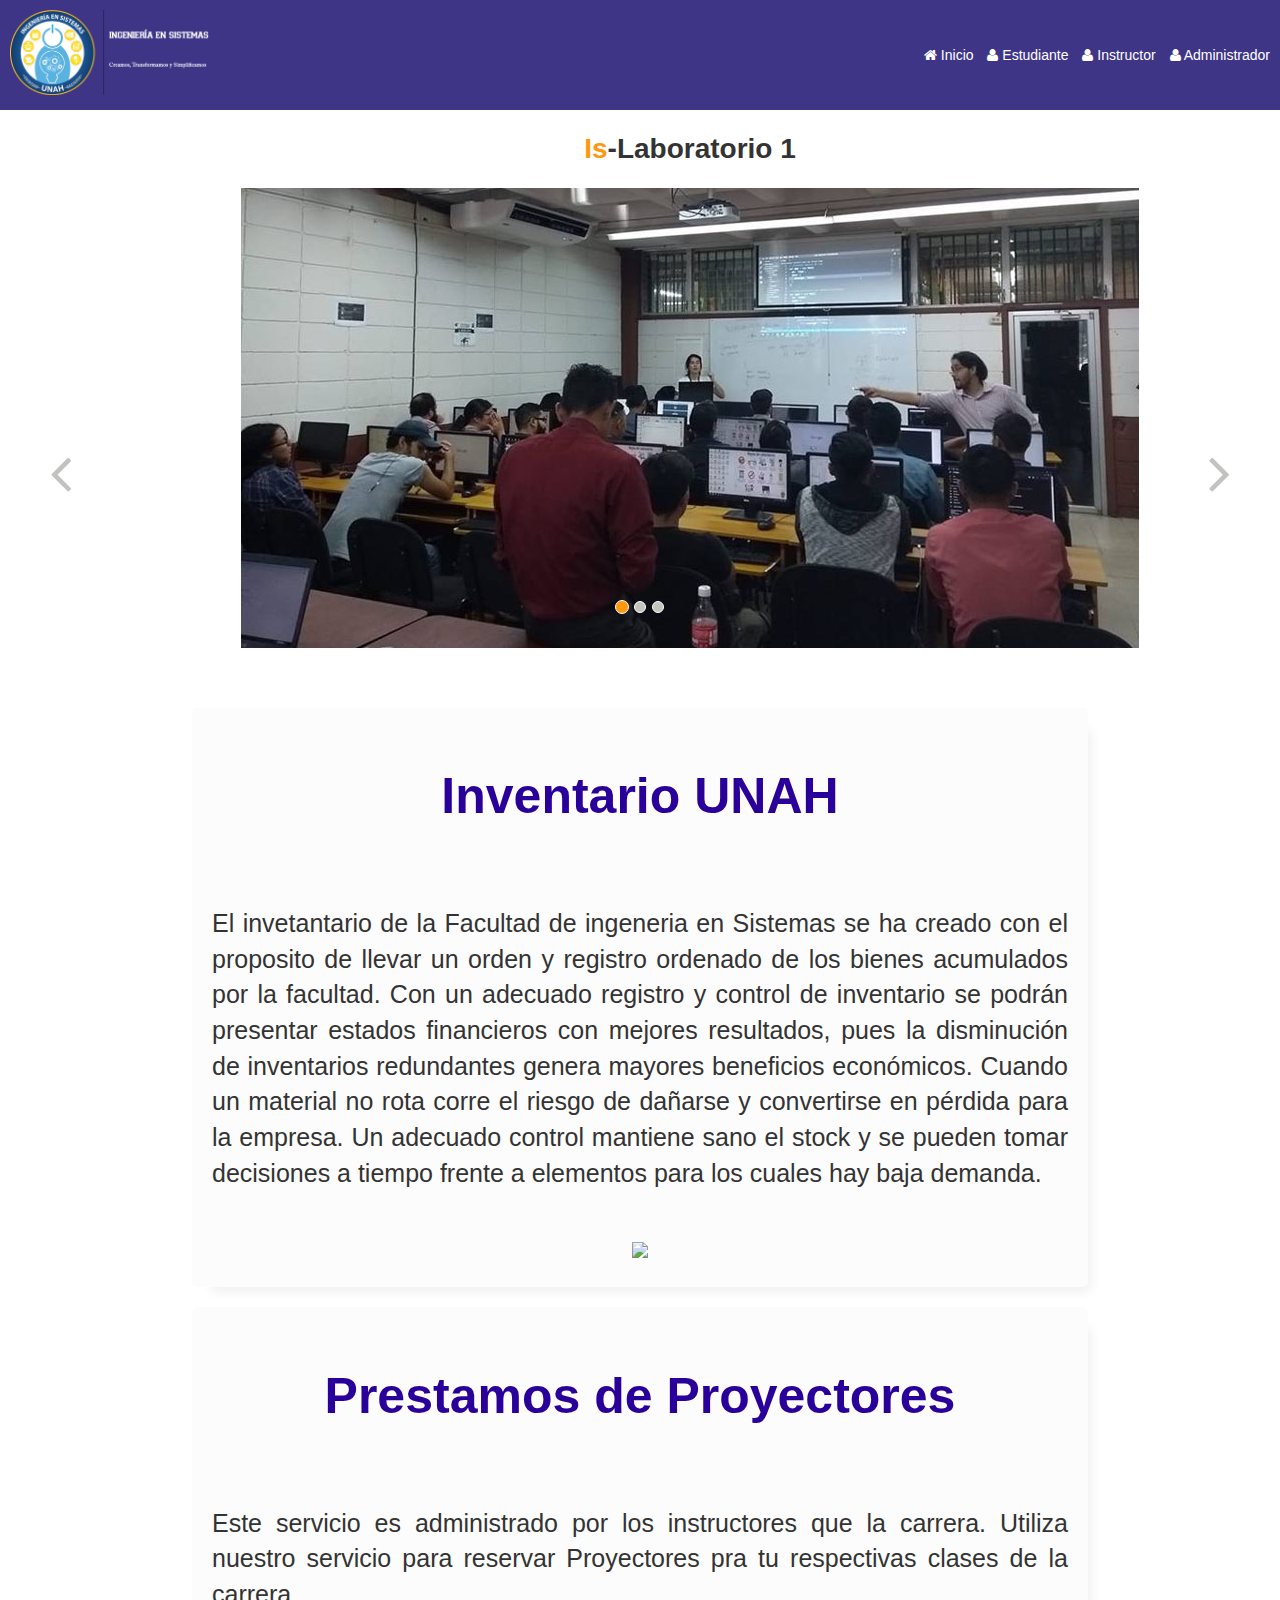
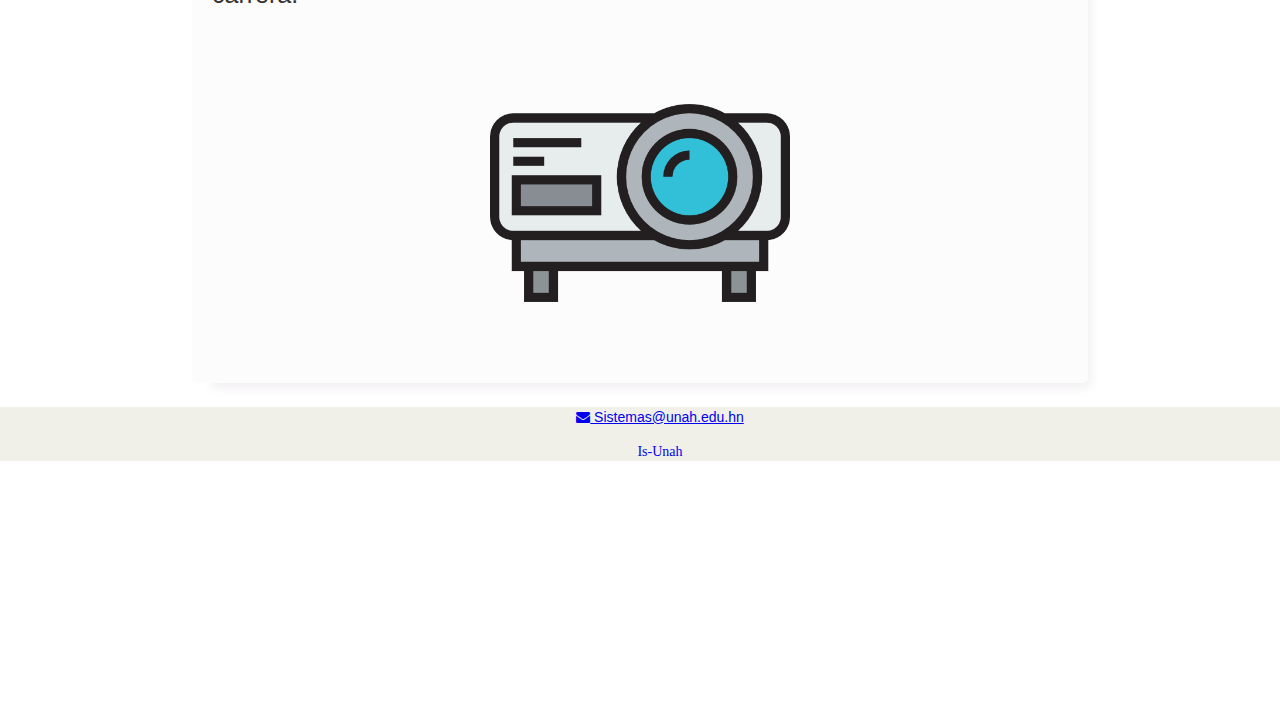
==== index.html @ 3ca426a2 "primer sprint" ====
<!DOCTYPE html>
<html >
<head>
	<meta charset="utf-8">
	<!--Autores: Alexander
			     Hector
				 Tania
				 Dixon
				 Ikser
				 Abigail
				...
			
			-->

    <title> IS | Inventario</title>
    <link href="css/bootstrap.min.css" rel="stylesheet">
    <link href="css/font-awesome.min.css" rel="stylesheet">
	<link href="css/main.css" rel="stylesheet">
	
</head><!--/head-->

<body>
	
	<header>
		<div class="nav-container">
			<nav class="nav-checkbox">
				<a href="#" class="logo">
					<img src="images/iss.png" width="200">
				</a>
				<input id="tab-nav" type="checkbox" class="tab-nav" name="tabs">
				<label for="tab-nav" class="tab-nav-label">Menu</label>
				<ul class="tab-content">
				  <li><a href="#"><i class="fa fa-home"></i> Inicio</a></li>
				  <li><a href="""><i class="fa fa-user"></i> Estudiante</a></li>
				  <li><a href="#"><i class="fa fa-user"></i> Instructor</a></li>
				  <li><a href="#"><i class="fa fa-user"></i> Administrador</a></li>
				</ul>
			</nav>
		</div>
	</header>

	
	<section id="slider"><!--slider-->
		<div class="container">
			<div class="row">
				<div class="col-sm-12">
					<div id="slider-carousel" class="carousel slide" data-ride="carousel">
						<ol class="carousel-indicators">
							<li data-target="#slider-carousel" data-slide-to="0" class="active"></li>
							<li data-target="#slider-carousel" data-slide-to="1"></li>
							<li data-target="#slider-carousel" data-slide-to="2"></li>
						</ol>
						
						<div class="carousel-inner">
							<div class="item active">
								<h1><span>Is</span>-Laboratorio 1</h1>
								<div class="col-sm-8">
									<img src="images/Lab1.jpg" class="lab img-responsive" alt="" />
								</div>
							</div>
							<div class="item">
									<h1><span>Is</span>-Laboratorio 2</h1>
								<div class="col-sm-8">
									<img src="images/Lab2.jpg" class="lab img-responsive" alt="" />
								</div>
							</div>
							
							<div class="item">
									<h1><span>Is</span>-Laboratorio Investigacion</h1>
								<div class="col-sm-8">
									<img src="images/LabInvestigacion.jpg" class="lab img-responsive" alt="" />
								</div>
							</div>
							
						</div>
						
						<a href="#slider-carousel" class="left control-carousel hidden-xs" data-slide="prev">
							<i class="fa fa-angle-left"></i>
						</a>
						<a href="#slider-carousel" class="right control-carousel hidden-xs" data-slide="next">
							<i class="fa fa-angle-right"></i>
						</a>
					</div>
					
				</div>
			</div>
		</div>
	</section><!--/slider-->

	<div class="content">
		<div class="main">
			<h1> Inventario UNAH</h1>
			<p>
				El invetantario de la Facultad de ingeneria en Sistemas se ha creado con el proposito de 
				llevar un orden y registro ordenado de los bienes acumulados por la facultad.
				Con un adecuado registro y control de inventario se podrán presentar estados financieros con mejores resultados, pues la disminución de inventarios redundantes genera mayores beneficios económicos.
				Cuando un material no rota corre el riesgo de dañarse y convertirse en pérdida para la empresa. Un adecuado control mantiene sano el stock y se pueden tomar decisiones a tiempo frente a elementos para los cuales hay baja demanda.
			</p>
			
			<div class="ft-2">  <img src="https://stockit.mx/wp-content/uploads/2017/09/Gestio%CC%81n-de-inventarios.png"height="300px" > </div>
				
		</div>

		<div class="main-2">
			<h1> Prestamos de Proyectores</h1>
			<p>
				Este servicio es administrado por los instructores que la carrera. 
				Utiliza nuestro servicio para reservar Proyectores pra tu respectivas clases de la carrera.
			</p>
			
			<div class="ft-2">  <img src="images/proyector.png"height="300px" > </div>
				
		</div>


	</div>
	
	<footer class="footer">
        <div class="header_top"><!--header_top-->
			<div class="container">
				<div class="row">
					<div class="col-sm-6">
						<div class="contactinfo">
							<ul class="nav nav-pills">
								<li><a href="#"><i class="fa fa-envelope"></i> Sistemas@unah.edu.hn</a></li>
							</ul>
						</div>
					</div>
					<div class="col-sm-6">
						<div class="social-icons pull-right">
							<ul class="nav navbar-nav">
								<li><a href="https://is.unah.edu.hn/"><i class="fa fa-url"> Is-Unah</i></a></li>
								
							</ul>
						</div>
					</div>
				</div>
			</div>
		</div>

     </footer>

	

  
    <script src="js/jquery.js"></script>
	<script src="js/bootstrap.min.js"></script>
    <script src="js/main.js"></script>
</body>
</html>
---- css/main.css ----
﻿@import url('https://fonts.googleapis.com/css?family=Roboto+Slab');
body {
    font-family: 'Roboto', sans-serif;
    position: relative;
    font-weight: 400px;
    
    
}
.header_top {
    background: none repeat scroll 0 0 #F0F0E9;
}

h1{
    text-align: center;
}


ul li {
    list-style: none;
}

.header_top {
    background: none repeat scroll 0 0 #F0F0E9;
}


#slider {
    padding-bottom: 45px;
}

.carousel-indicators li {
    background: #C4C4BE;
}

.carousel-indicators li.active {
    background: #FE980F;
}

.carousel-inner { text-align: center; }
.carousel .item > img { display: inline-block; }

.item {
    padding-left: 100px;
}




.item h1 span {
    color: #FE980F;

}


.control-carousel {
    position: absolute;
    top: 50%;
    font-size: 60px;
    color: #C2C2C1;
    padding: 50px;
}


.right {
    right: 0;
}

/* Control de Header*/

a {
    cursor: pointer;
}
header {
   
    top: 0;
    z-index: 1000;
    width: 100%;
    background: rgba(14, 2, 105, 0.8);
}
.nav-container {
    width: 1280px;
    margin: auto;
}
.nav-checkbox {
    display: grid;
    grid-template-columns: 1fr 1fr;
    align-items: center;
    padding: 10px 0;
}
.logo {
    text-decoration: none;
    color: #fff;
    padding-left: 10px;
}
.tab-nav {
    outline: none;
    display: none;
}
.tab-nav-label {
    display: none;
    color: #fff;
}
.tab-content {
    grid-column: 3;
    list-style: none;
    margin: 0;
    padding: 0;
}
.tab-content li {
    display: inline-block;
    padding-right: 10px;
}
.tab-content li a {
    text-decoration: none;
    color: #fff;
    position: relative;
}
.tab-content li a::before {
    content: '';
    display: block;
    height: 3px;
    background: #fff;
    position: absolute;
    bottom: -5px;
    left: 0;
    right: 0;
    transform-origin: left;
    transform: scale(0, 1);
    transition: transform ease-in-out 500ms;
}
.tab-content li a:hover::before {
    transform: scale(1,1);
}
.tab-content li a::after {
    content: '';
    display: block;
    height: 3px;
    background: #fff;
    position: absolute;
    top: -5px;
    left: 0;
    right: 0;
    transform-origin: right;
    transform: scale(0, 1);
    transition: transform ease-in-out 500ms;
}
.tab-content li a:hover::after {
    transform: scale(1,1);
}

@media screen and (max-width: 1280px) {
    .nav-container {
        width: 100%;
    }
}
@media screen and (max-width: 768px) {
    .tab-nav-label {
        display: grid;
        cursor: pointer;
        grid-column: 3;
        padding-right: 10px;
    }
    .tab-content {
        display: grid;
        grid-template-columns: 1fr;
        grid-column: 1/4;
        text-align: center;
        max-height: 0;
        overflow: hidden;
        transition: all ease-in-out 0.4s;
        -o-transition: all ease-in-out 0.4s;
        -webkit-transition: all ease-in-out 0.4s;
     }
    .nav-checkbox input:checked ~ .tab-content {
        max-height: 400px;
    }
    .tab-content li {
        padding: 10px 0;
    }
}


/* Hasta aqui el header*/ 

/*Inicio del Footer*/
.footer{
    background: rgba(0, 0, 0, 0) url("https://campusvirtual.unah.edu.hn/theme/image.php/bootstrapcampus/theme/1562887133/frontpage-bg") no-repeat scroll 0px bottom / cover;
    height: 300px;
    color: #fff;
    text-align: center;
}
  

/* Finaliza EL Footer*/

/* Inicio del contenido Principal*/ 


.content {
    
    width: 70%;
    background: #fff;
    margin: auto;
    padding: 10px;
    

    display: grid;
    grid-gap: 20px;

    grid-template-columns: 1fr  180px;
    grid-template-rows: repeat(2,auto);

    grid-template-areas: "main  main"
                         "main-2 main-2"
                         
  
}

.content .main, .content > div ,
 .content  .div-photos{
    background: #fff;
    padding: 20px;
    border-radius: 5px;
    box-shadow: 11px 13px 11px -9px rgb(240, 237, 240);
}

.content .main h1, .content .main-2 h1 {
    text-align: center;
    font-size: 50px;
    color: rgb(41, 0, 153);
}

.content .main{
    display: grid;
    grid-gap: 15px;
    font-size: 25px;
    text-align: justify;
    
    background: rgba(231, 225, 225, 0.1);
    grid-area: main;

    grid-template-columns: 1fr;
    grid-template-rows: repeat(2, auto);
  
}

.content .main .ft-2 {
    justify-self: center;
    align-self: center;
}

.content .main-2{
    display: grid;
    grid-gap: 15px;
    font-size: 25px;
    text-align: justify;
    
    background: rgba(231, 225, 225, 0.1);
    grid-area: main-2;

    grid-template-columns: 1fr;
    grid-template-rows: repeat(2, auto);
  
}

.content .main-2 .ft-2 {
    justify-self: center;
    align-self: center;
}




.content .div-photos >div{
    background:rgba(214, 188, 188,0.1);
    
}
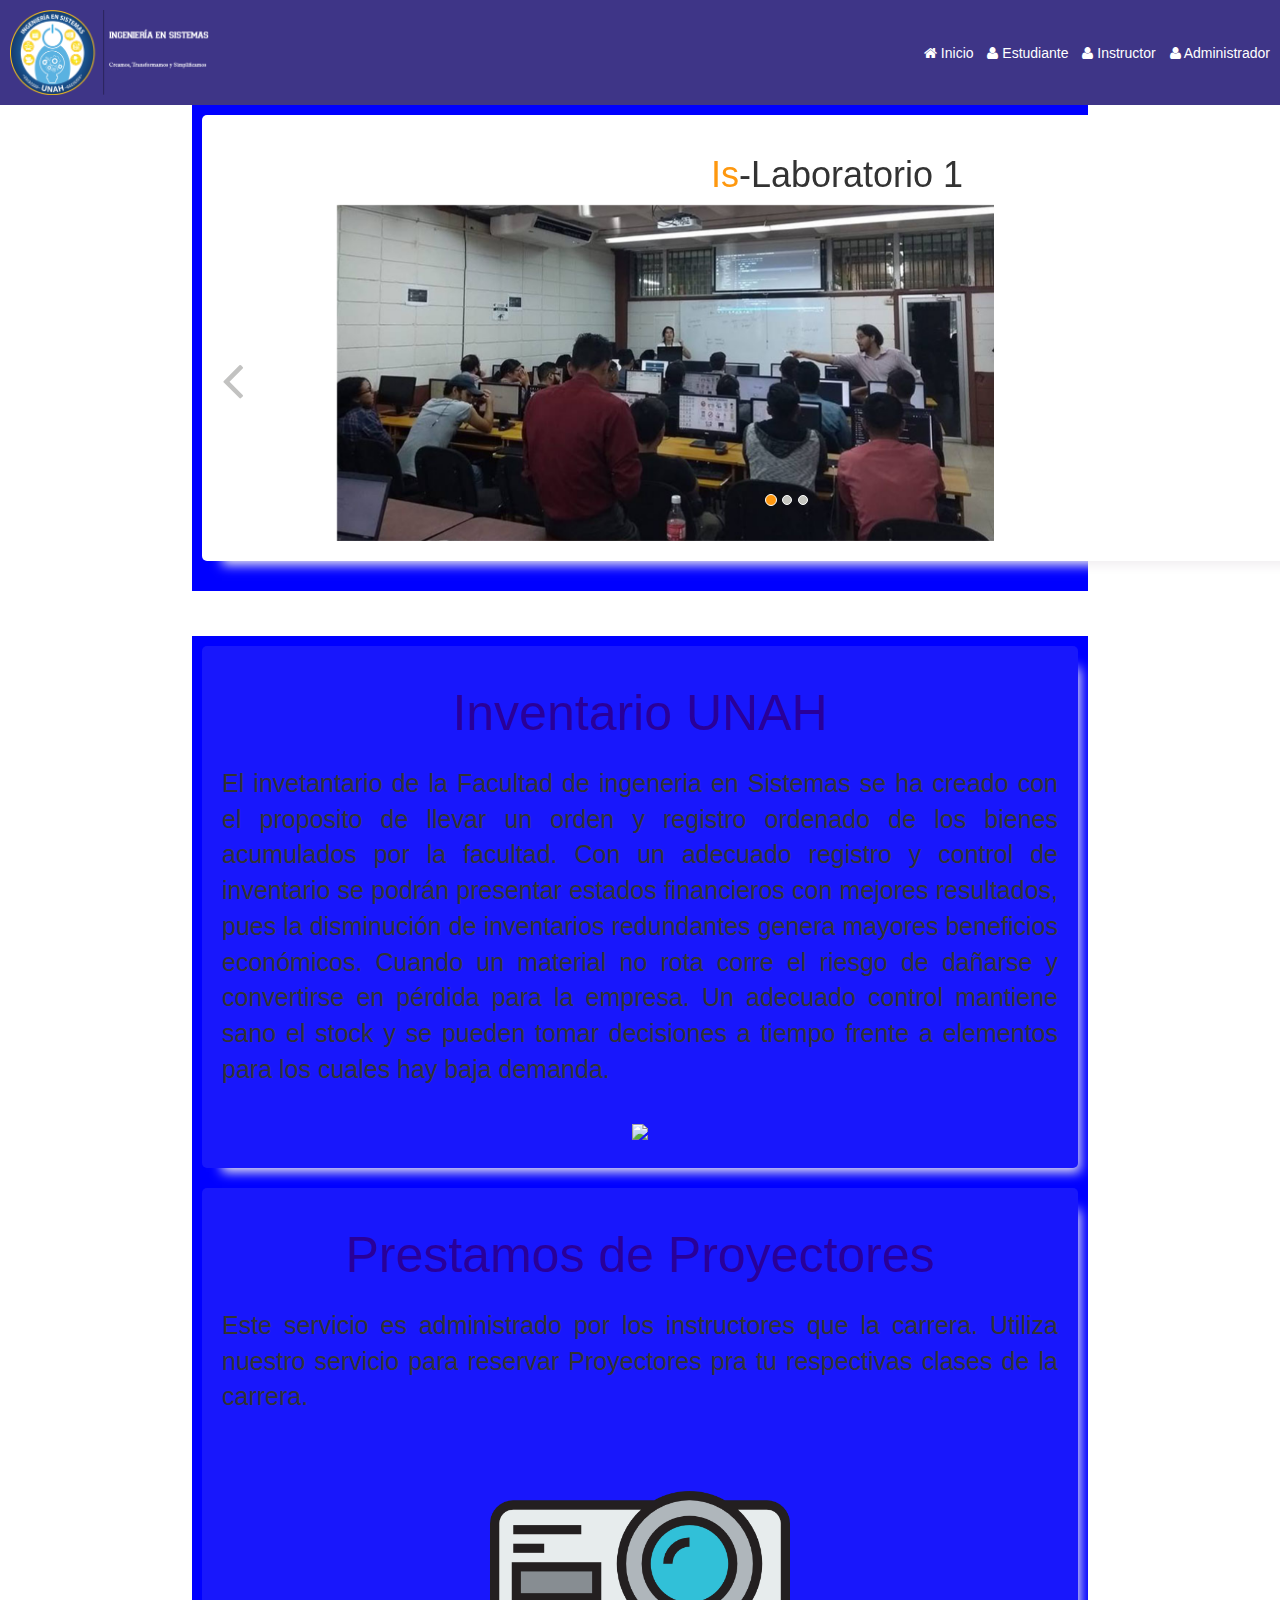
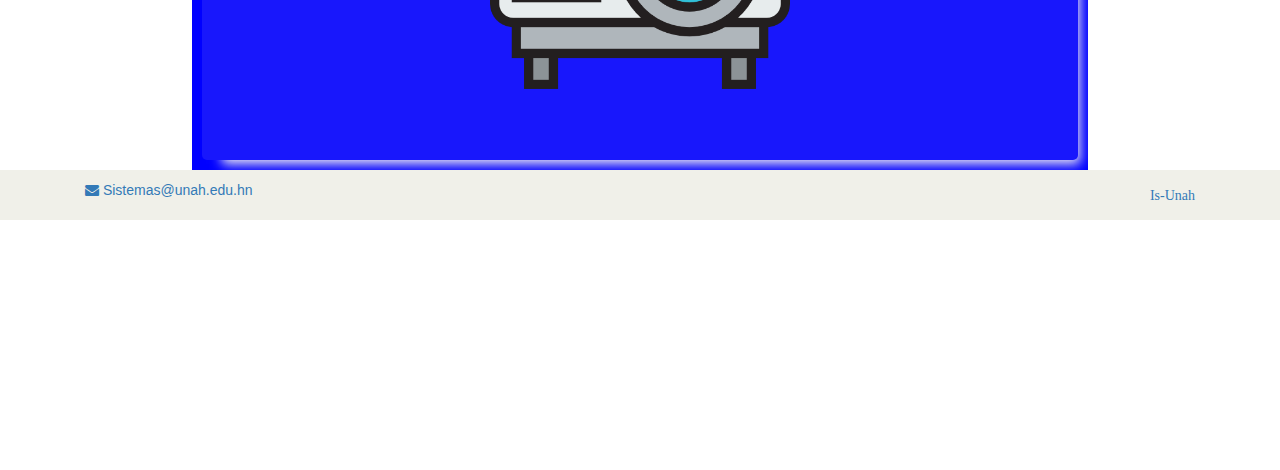
==== commit 6998114e: "clase_conexion corregida" ====
--- a/index.html
+++ b/index.html
@@ -31,9 +31,9 @@
 				<label for="tab-nav" class="tab-nav-label">Menu</label>
 				<ul class="tab-content">
 				  <li><a href="#"><i class="fa fa-home"></i> Inicio</a></li>
-				  <li><a href="""><i class="fa fa-user"></i> Estudiante</a></li>
-				  <li><a href="#"><i class="fa fa-user"></i> Instructor</a></li>
-				  <li><a href="#"><i class="fa fa-user"></i> Administrador</a></li>
+				  <li><a href=""><i class="fa fa-user"></i> Estudiante</a></li>
+				  <li><a href=""><i class="fa fa-user"></i> Instructor</a></li>
+				  <li><a href="login.php"><i class="fa fa-user"></i> Administrador</a></li>
 				</ul>
 			</nav>
 		</div>
@@ -41,23 +41,29 @@
 
 	
 	<section id="slider"><!--slider-->
+	<div class="content">
 		<div class="container">
 			<div class="row">
 				<div class="col-sm-12">
+					
 					<div id="slider-carousel" class="carousel slide" data-ride="carousel">
+
 						<ol class="carousel-indicators">
 							<li data-target="#slider-carousel" data-slide-to="0" class="active"></li>
 							<li data-target="#slider-carousel" data-slide-to="1"></li>
 							<li data-target="#slider-carousel" data-slide-to="2"></li>
 						</ol>
 						
-						<div class="carousel-inner">
+					
+						<div class="carousel-inner" >
+						
 							<div class="item active">
 								<h1><span>Is</span>-Laboratorio 1</h1>
 								<div class="col-sm-8">
 									<img src="images/Lab1.jpg" class="lab img-responsive" alt="" />
 								</div>
 							</div>
+
 							<div class="item">
 									<h1><span>Is</span>-Laboratorio 2</h1>
 								<div class="col-sm-8">
@@ -73,6 +79,8 @@
 							</div>
 							
 						</div>
+
+						
 						
 						<a href="#slider-carousel" class="left control-carousel hidden-xs" data-slide="prev">
 							<i class="fa fa-angle-left"></i>
@@ -81,9 +89,12 @@
 							<i class="fa fa-angle-right"></i>
 						</a>
 					</div>
-					
+
+
+					</div>
 				</div>
 			</div>
+		</div>
 		</div>
 	</section><!--/slider-->
 
--- a/css/main.css
+++ b/css/main.css
@@ -36,14 +36,14 @@
     background: #FE980F;
 }
 
-.carousel-inner { text-align: center; }
-.carousel .item > img { display: inline-block; }
-
 .item {
     padding-left: 100px;
 }
 
 
+.lab {
+    margin-left: 0;
+}
 
 
 .item h1 span {
@@ -57,7 +57,6 @@
     top: 50%;
     font-size: 60px;
     color: #C2C2C1;
-    padding: 50px;
 }
 
 
@@ -199,7 +198,7 @@
 .content {
     
     width: 70%;
-    background: #fff;
+    background: #0000FF;
     margin: auto;
     padding: 10px;
     
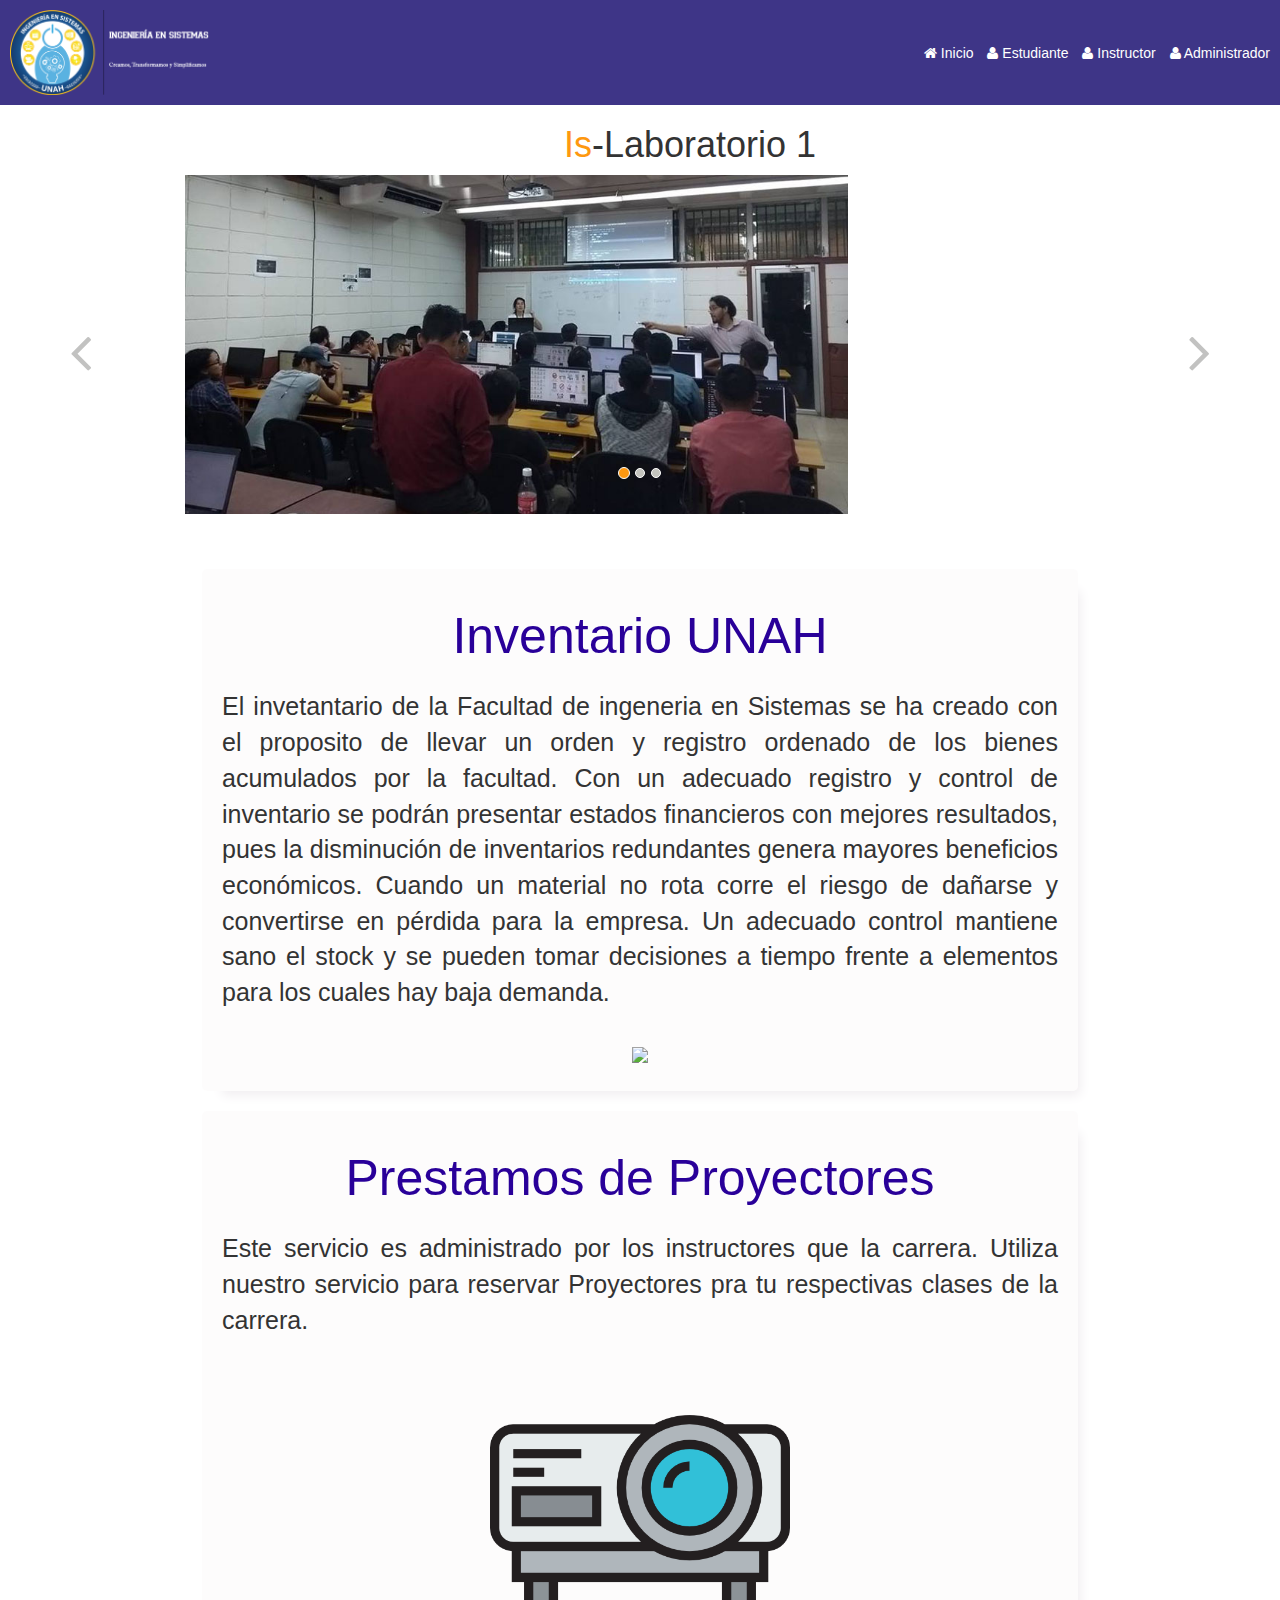
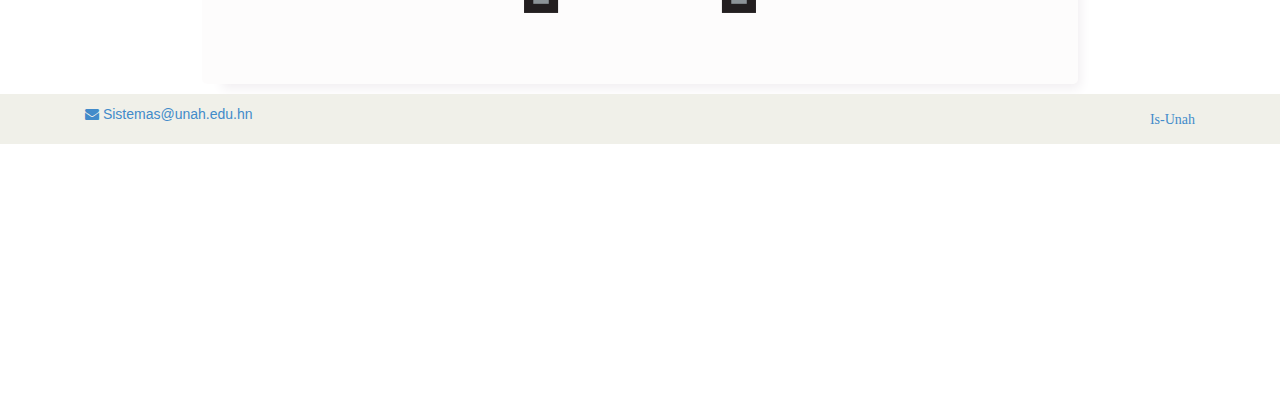
==== commit 85d413e7: "Cambios" ====
--- a/index.html
+++ b/index.html
@@ -40,11 +40,11 @@
 	</header>
 
 	
-	<section id="slider"><!--slider-->
-	<div class="content">
-		<div class="container">
-			<div class="row">
-				<div class="col-sm-12">
+	<section id="slider" style="align-content: center;"><!--slider-->
+	
+		<div class="container" style="background-color:#fff; align-content: center;">
+			<div class="row" >
+				<div class="col-sm-12" style="align-content: center;" >
 					
 					<div id="slider-carousel" class="carousel slide" data-ride="carousel">
 
@@ -95,10 +95,10 @@
 				</div>
 			</div>
 		</div>
-		</div>
+		
 	</section><!--/slider-->
 
-	<div class="content">
+	<div class="content" style="background-color:#fff;">
 		<div class="main">
 			<h1> Inventario UNAH</h1>
 			<p>
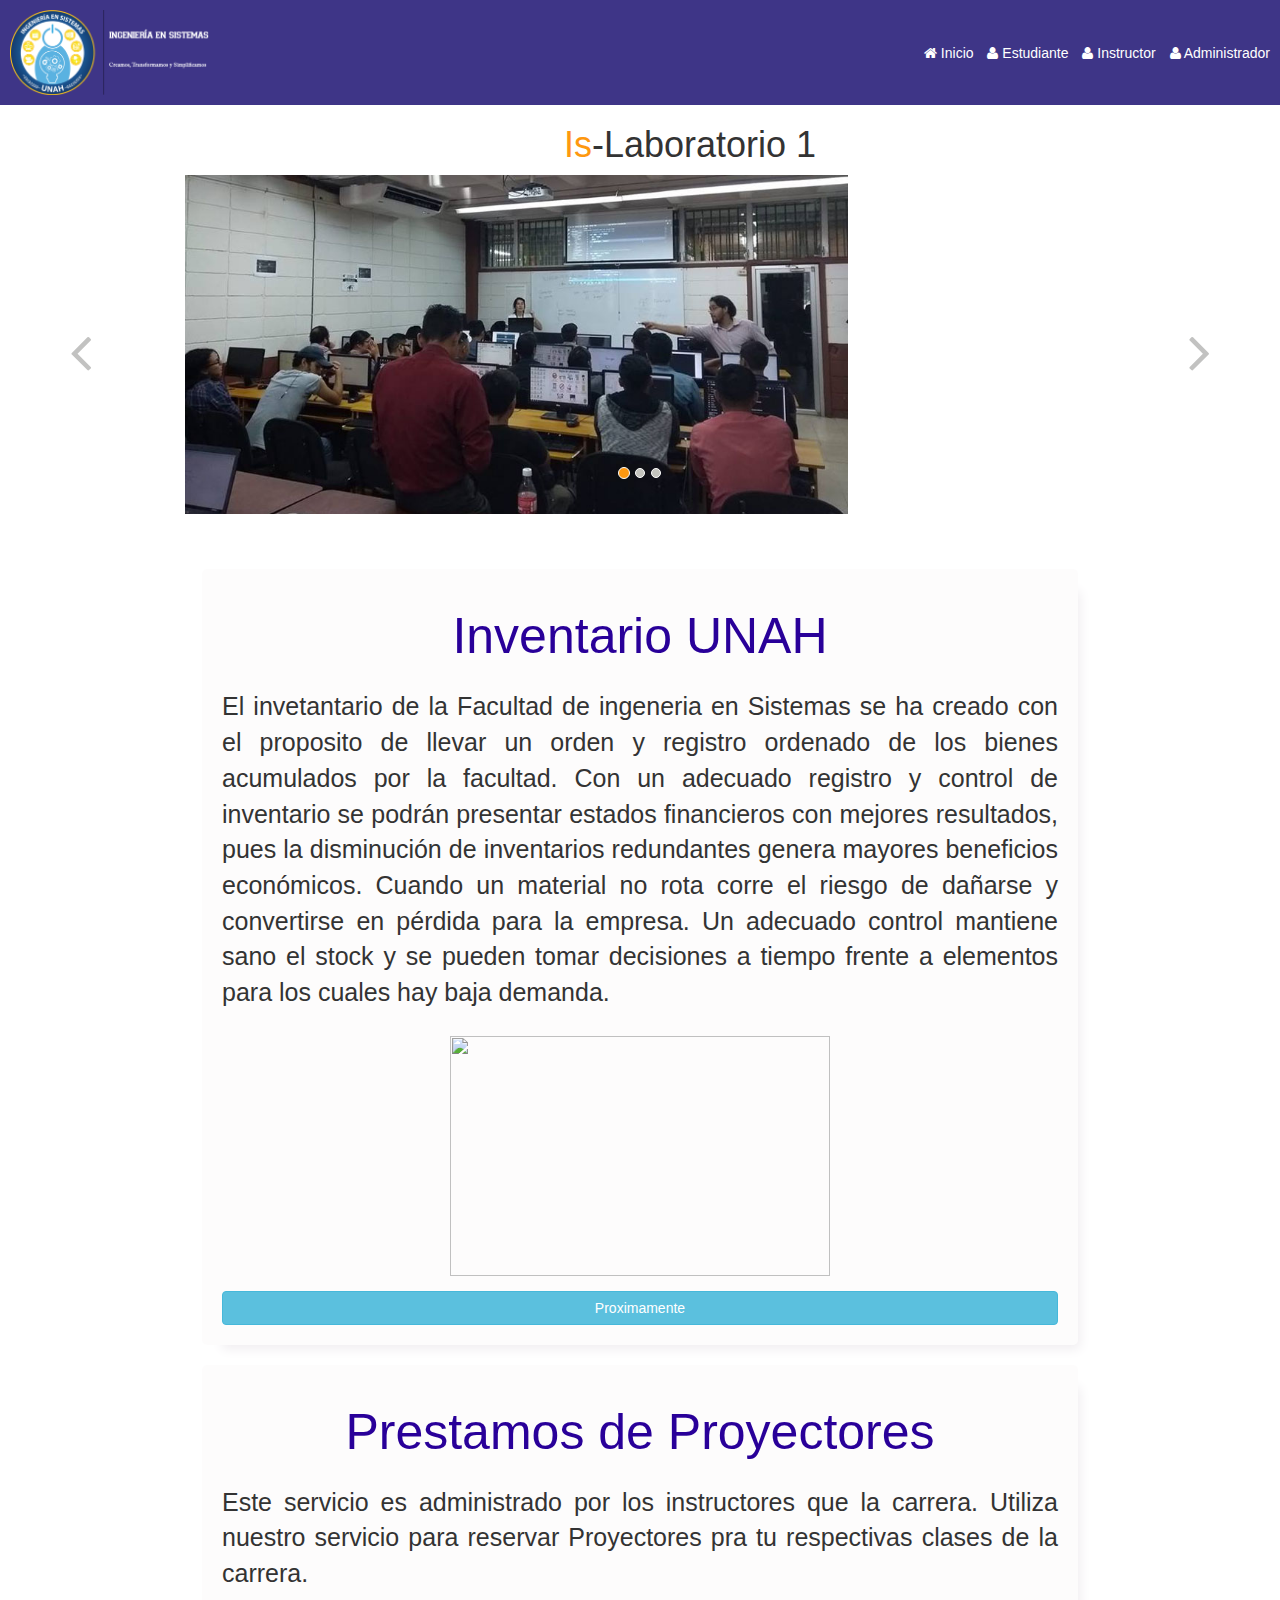
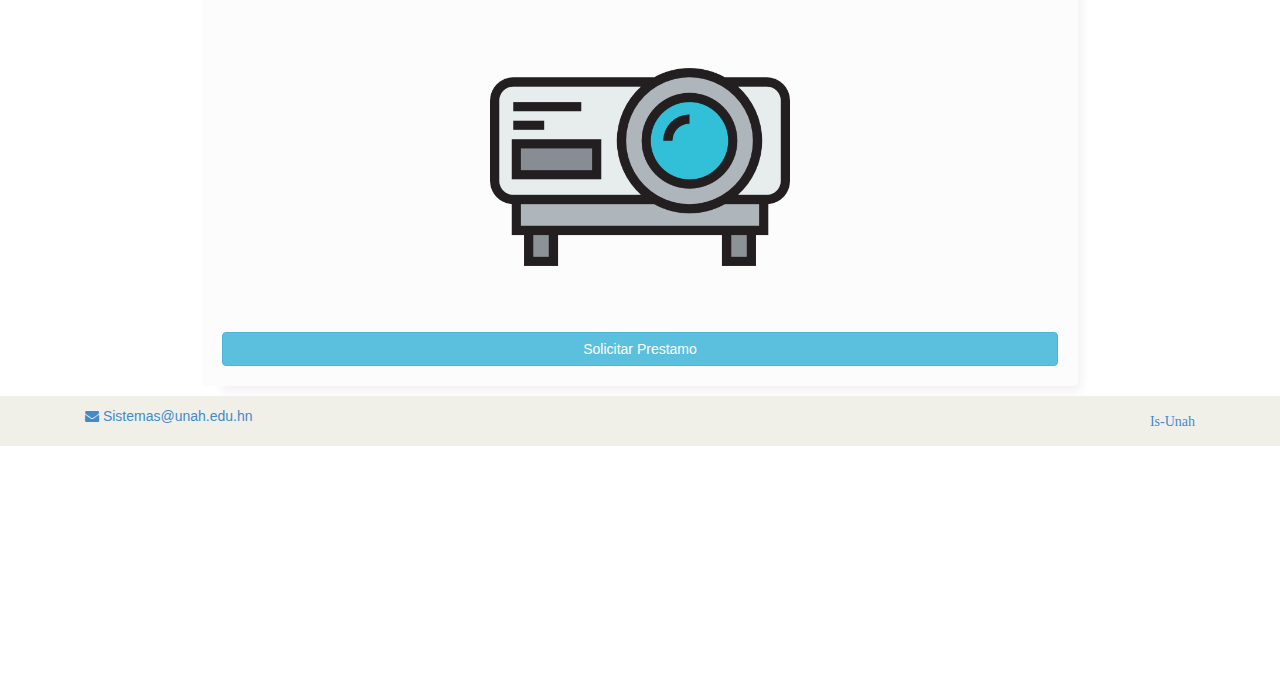
==== commit 9d1968a2: "fin del segundo sprint" ====
--- a/index.html
+++ b/index.html
@@ -30,9 +30,9 @@
 				<input id="tab-nav" type="checkbox" class="tab-nav" name="tabs">
 				<label for="tab-nav" class="tab-nav-label">Menu</label>
 				<ul class="tab-content">
-				  <li><a href="#"><i class="fa fa-home"></i> Inicio</a></li>
+				  <li><a href="index.html"><i class="fa fa-home"></i> Inicio</a></li>
 				  <li><a href=""><i class="fa fa-user"></i> Estudiante</a></li>
-				  <li><a href=""><i class="fa fa-user"></i> Instructor</a></li>
+				  <li><a href="login.php"><i class="fa fa-user"></i> Instructor</a></li>
 				  <li><a href="login.php"><i class="fa fa-user"></i> Administrador</a></li>
 				</ul>
 			</nav>
@@ -99,6 +99,21 @@
 	</section><!--/slider-->
 
 	<div class="content" style="background-color:#fff;">
+		<!-- <div class="main">
+			<h1> Inventario UNAH</h1>
+			<p>
+				El invetantario de la Facultad de ingeneria en Sistemas se ha creado con el proposito de 
+				llevar un orden y registro ordenado de los bienes acumulados por la facultad.
+				Con un adecuado registro y control de inventario se podrán presentar estados financieros con mejores resultados, pues la disminución de inventarios redundantes genera mayores beneficios económicos.
+				Cuando un material no rota corre el riesgo de dañarse y convertirse en pérdida para la empresa. Un adecuado control mantiene sano el stock y se pueden tomar decisiones a tiempo frente a elementos para los cuales hay baja demanda.
+			</p>
+			
+			<div class="ft-2">  <img src="https://stockit.mx/wp-content/uploads/2017/09/Gestio%CC%81n-de-inventarios.png"  height="270px" > </div>
+
+			<button class="btn btn-info">Proximamente</button>
+				
+		</div> -->
+
 		<div class="main">
 			<h1> Inventario UNAH</h1>
 			<p>
@@ -108,8 +123,8 @@
 				Cuando un material no rota corre el riesgo de dañarse y convertirse en pérdida para la empresa. Un adecuado control mantiene sano el stock y se pueden tomar decisiones a tiempo frente a elementos para los cuales hay baja demanda.
 			</p>
 			
-			<div class="ft-2">  <img src="https://stockit.mx/wp-content/uploads/2017/09/Gestio%CC%81n-de-inventarios.png"height="300px" > </div>
-				
+			<div class="ft-2">  <img src="https://stockit.mx/wp-content/uploads/2017/09/Gestio%CC%81n-de-inventarios.png"  width="380px" height="240px"  > </div>
+			<button class="btn btn-info">Proximamente</button>
 		</div>
 
 		<div class="main-2">
@@ -120,7 +135,7 @@
 			</p>
 			
 			<div class="ft-2">  <img src="images/proyector.png"height="300px" > </div>
-				
+			<button class="btn btn-info">Solicitar Prestamo</button>
 		</div>
 
 
